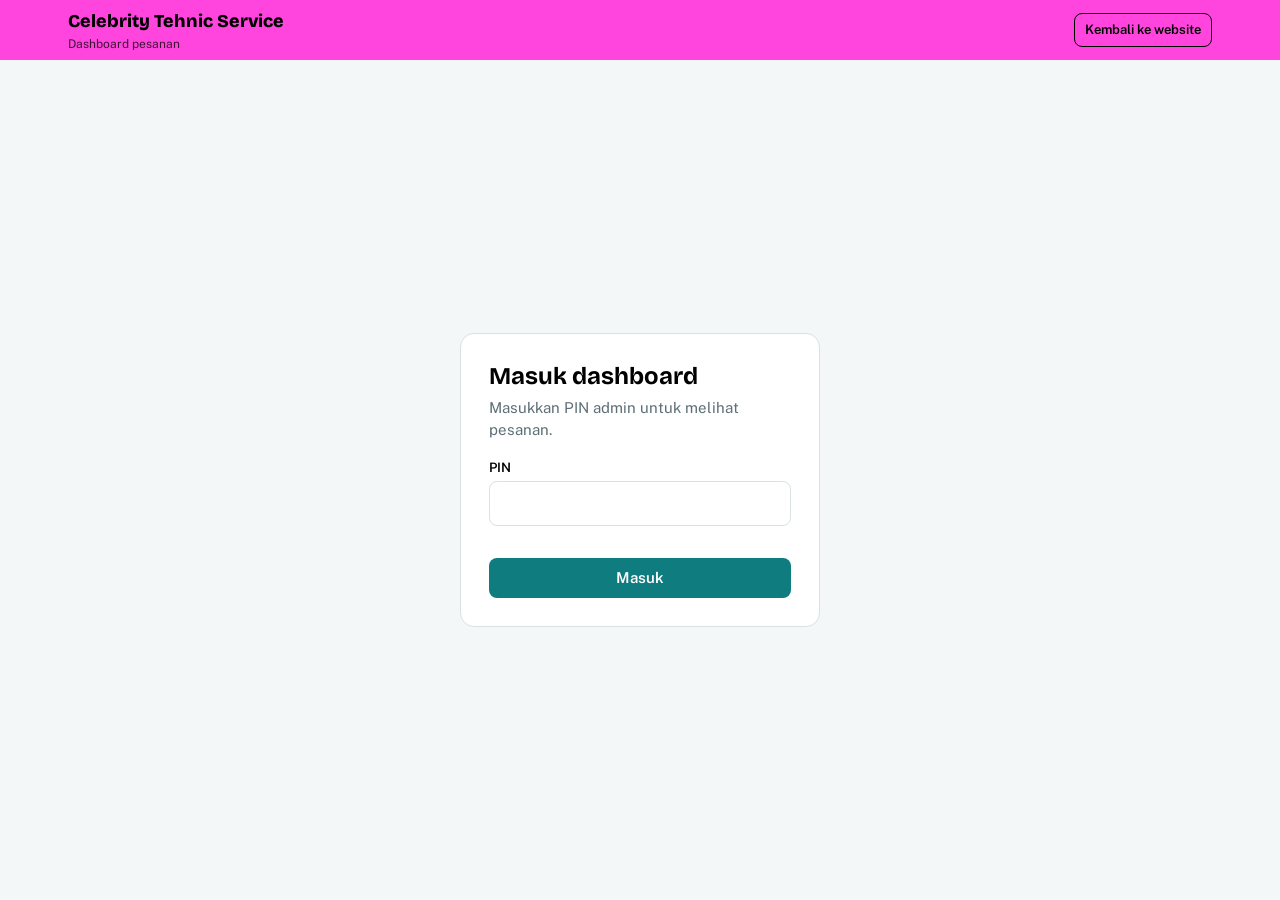
==== dashboard.html @ b7a3a8b7 "Add files via upload" ====
<!DOCTYPE html>
<html lang="id">
<head>
<meta charset="UTF-8">
<meta name="viewport" content="width=device-width, initial-scale=1">
<meta name="robots" content="noindex">
<title>Dashboard – Celebrity Tehnic Service</title>
<link rel="preconnect" href="https://fonts.googleapis.com">
<link rel="preconnect" href="https://fonts.gstatic.com" crossorigin>
<link href="https://fonts.googleapis.com/css2?family=Bricolage+Grotesque:wght@600;800&family=Public+Sans:wght@400;500;600&display=swap" rel="stylesheet">
<link rel="stylesheet" href="dashboard.css">
</head>
<body>

<header class="top">
  <div class="wrap">
    <div class="title">Celebrity Tehnic Service<small>Dashboard pesanan</small></div>
    <nav>
      <a class="btn ghost sm" href="index.html">Kembali ke website</a>
      <button class="btn ghost sm" id="logout" type="button" hidden>Keluar</button>
    </nav>
  </div>
</header>

<!-- Login PIN -->
<section class="login" id="loginView">
  <form class="box" id="loginForm" novalidate>
    <h1>Masuk dashboard</h1>
    <p>Masukkan PIN admin untuk melihat pesanan.</p>
    <label for="pin">PIN</label>
    <input id="pin" type="password" inputmode="numeric" autocomplete="current-password">
    <div class="err" id="loginErr" role="alert"></div>
    <button class="btn" type="submit" style="width:100%;margin-top:6px">Masuk</button>
  </form>
</section>

<!-- Dashboard -->
<main class="wrap" id="appView" hidden>
  <div class="stats" id="stats"></div>

  <div class="toolbar">
    <div class="f"><label for="cari">Cari</label><input id="cari" type="search" placeholder="Nama, nomor HP, alamat, atau keluhan"></div>
    <div class="f small"><label for="fStatus">Status</label>
      <select id="fStatus"></select></div>
    <div class="f small"><label for="fPerangkat">Perangkat</label>
      <select id="fPerangkat"></select></div>
    <div class="acts">
      <button class="btn ghost sm" id="exportCsv" type="button" style="color:var(--text)">Unduh CSV</button>
    </div>
  </div>

  <div class="panel">
    <div class="tablewrap">
      <table>
        <thead>
          <tr><th>Masuk</th><th>Pelanggan</th><th>Perangkat &amp; keluhan</th><th>Kunjungan</th><th>Status</th><th>Biaya</th><th>Aksi</th></tr>
        </thead>
        <tbody id="rows"></tbody>
      </table>
    </div>
    <div class="empty" id="empty" hidden></div>
  </div>

  <p class="note">Data pesanan tersimpan di browser perangkat ini (localStorage). Pesanan dari pelanggan di HP lain belum masuk ke sini sampai website dihubungkan ke database.</p>
</main>

<!-- Modal detail -->
<div class="overlay" id="overlay" hidden>
  <div class="modal" role="dialog" aria-modal="true" aria-labelledby="mTitle">
    <h2 id="mTitle"></h2>
    <div class="meta" id="mMeta"></div>
    <div class="grid">
      <div class="full info" id="mInfo"></div>
      <div><label for="mStatus">Status</label><select id="mStatus"></select></div>
      <div><label for="mBiaya">Biaya servis (Rp)</label><input id="mBiaya" type="number" min="0" step="1000" inputmode="numeric"></div>
      <div class="full"><label for="mCatatan">Catatan internal</label><textarea id="mCatatan" placeholder="Contoh: kapasitor diganti, garansi 1 bulan"></textarea></div>
    </div>
    <div class="foot">
      <button class="btn danger" id="mHapus" type="button">Hapus</button>
      <button class="btn ghost" id="mTutup" type="button" style="color:var(--ink)">Batal</button>
      <button class="btn" id="mSimpan" type="button">Simpan perubahan</button>
    </div>
  </div>
</div>

<script src="dashboard.js"></script>
</body>
</html>
---- dashboard.css ----
:root{
  --ink: #ff45dd; --text:#000000; --muted:#5d6f75; --line:#d9e1e3; --paper:#f4f7f7; --card:#ffffff;
  --brand:#0f7c80; --brand-dark:#0a5b5e; --wa:#1fa855;
  --baru:#c2410c; --baru-bg:#ffedd5;
  --jadwal:#1d4ed8; --jadwal-bg:#dbeafe;
  --kerja:#7c3aed; --kerja-bg:#ede9fe;
  --selesai:#15803d; --selesai-bg:#dcfce7;
  --batal:#6b7280; --batal-bg:#e5e7eb;
  --bad:#b91c1c;
}
*{box-sizing:border-box}
html{-webkit-text-size-adjust:100%}
body{margin:0;background:var(--paper);color:var(--text);font-family:'Public Sans',system-ui,sans-serif;font-size:15px;line-height:1.5}
h1,h2,h3{font-family:'Bricolage Grotesque','Public Sans',sans-serif;margin:0;line-height:1.2}
a{color:var(--brand)}
button,input,select,textarea{font:inherit;color:inherit}
:focus-visible{outline:3px solid #f59e0b;outline-offset:2px}
[hidden]{display:none!important}

.wrap{max-width:1180px;margin:0 auto;padding:0 18px}

/* Top bar */
.top{background:var(--ink);color:#000000;position:sticky;top:0;z-index:20}
.top .wrap{display:flex;align-items:center;justify-content:space-between;gap:12px;min-height:60px}
.top .title{font-family:'Bricolage Grotesque',sans-serif;font-weight:800;font-size:18px}
.top .title small{display:block;font-family:'Public Sans',sans-serif;font-weight:400;font-size:12px;opacity:.75}
.top nav{display:flex;gap:8px;flex-wrap:wrap}

.btn{display:inline-flex;align-items:center;justify-content:center;gap:6px;border:0;border-radius:8px;padding:9px 14px;background:var(--brand);color:#fff;font-weight:600;cursor:pointer;text-decoration:none;min-height:40px}
.btn:hover{background:var(--brand-dark)}
.btn.ghost{background:transparent;color:inherit;border:1px solid currentColor}
.btn.ghost:hover{background:rgba(127,127,127,.12)}
.btn.wa{background:var(--wa)}
.btn.danger{background:transparent;color:var(--bad);border:1px solid var(--bad)}
.btn.danger:hover{background:#fee2e2}
.btn.sm{padding:6px 10px;min-height:34px;font-size:13px}
.top .btn.ghost{color:#000000}

/* Login */
.login{min-height:calc(100vh - 60px);display:grid;place-items:center;padding:24px}
.login .box{background:var(--card);border:1px solid var(--line);border-radius:14px;padding:28px;width:100%;max-width:360px}
.login h1{font-size:24px;margin-bottom:6px}
.login p{color:var(--muted);margin:0 0 16px}
label{display:block;font-weight:600;font-size:13px;margin-bottom:4px}
input,select,textarea{width:100%;padding:10px 12px;border:1px solid var(--line);border-radius:8px;background:#fff}
textarea{min-height:70px;resize:vertical}
.err{color:var(--bad);font-size:13px;min-height:18px;margin-top:8px}

/* Ringkasan */
.stats{display:grid;grid-template-columns:repeat(auto-fit,minmax(150px,1fr));gap:12px;margin:22px 0}
.stat{background:var(--card);border:1px solid var(--line);border-radius:12px;padding:14px 16px;border-left:5px solid var(--line)}
.stat b{display:block;font-family:'Bricolage Grotesque',sans-serif;font-size:28px;line-height:1.1}
.stat span{color:var(--muted);font-size:13px}
.stat.s-baru{border-left-color:var(--baru)}
.stat.s-jadwal{border-left-color:var(--jadwal)}
.stat.s-kerja{border-left-color:var(--kerja)}
.stat.s-selesai{border-left-color:var(--selesai)}
.stat.s-uang{border-left-color:var(--brand)}
.stat.s-uang b{font-size:20px;padding-top:6px}

/* Toolbar */
.toolbar{display:flex;gap:10px;flex-wrap:wrap;align-items:end;margin-bottom:14px}
.toolbar .f{flex:1 1 200px}
.toolbar .f.small{flex:0 1 170px}
.toolbar .acts{display:flex;gap:8px;flex-wrap:wrap}

/* Tabel pesanan */
.panel{background:var(--card);border:1px solid var(--line);border-radius:12px;overflow:hidden}
.tablewrap{overflow-x:auto}
table{width:100%;border-collapse:collapse;min-width:860px}
th,td{padding:12px 14px;text-align:left;vertical-align:top;border-bottom:1px solid var(--line)}
th{background:#eef3f3;font-size:13px;font-weight:600;color:var(--muted);white-space:nowrap}
tr:last-child td{border-bottom:0}
tbody tr:hover{background:#f8fbfb}
td .nm{font-weight:600}
td .sub{color:var(--muted);font-size:13px}
td .kel{max-width:260px}
.badge{display:inline-block;padding:3px 10px;border-radius:999px;font-size:12px;font-weight:600;white-space:nowrap}
.b-Baru{background:var(--baru-bg);color:var(--baru)}
.b-Dijadwalkan{background:var(--jadwal-bg);color:var(--jadwal)}
.b-Dikerjakan{background:var(--kerja-bg);color:var(--kerja)}
.b-Selesai{background:var(--selesai-bg);color:var(--selesai)}
.b-Dibatalkan{background:var(--batal-bg);color:var(--batal)}
.rowacts{display:flex;gap:6px;flex-wrap:wrap}
.empty{padding:40px 20px;text-align:center;color:var(--muted)}
.empty b{display:block;color:var(--text);font-size:17px;margin-bottom:4px}
.note{color:var(--muted);font-size:13px;margin:14px 0 30px}

/* Modal */
.overlay{position:fixed;inset:0;background:rgba(10,20,24,.55);display:grid;place-items:center;padding:16px;z-index:50}
.modal{background:var(--card);border-radius:14px;width:100%;max-width:560px;max-height:92vh;overflow:auto;padding:22px}
.modal h2{font-size:20px;margin-bottom:4px}
.modal .meta{color:var(--muted);font-size:13px;margin-bottom:16px}
.modal .grid{display:grid;grid-template-columns:1fr 1fr;gap:12px}
.modal .full{grid-column:1/-1}
.modal .info{background:var(--paper);border-radius:8px;padding:10px 12px;font-size:14px}
.modal .foot{display:flex;gap:8px;justify-content:flex-end;flex-wrap:wrap;margin-top:18px}

@media (max-width:640px){
  .modal .grid{grid-template-columns:1fr}
  .top .title small{display:none}
}
@media (prefers-reduced-motion:reduce){*{transition:none!important;animation:none!important}}
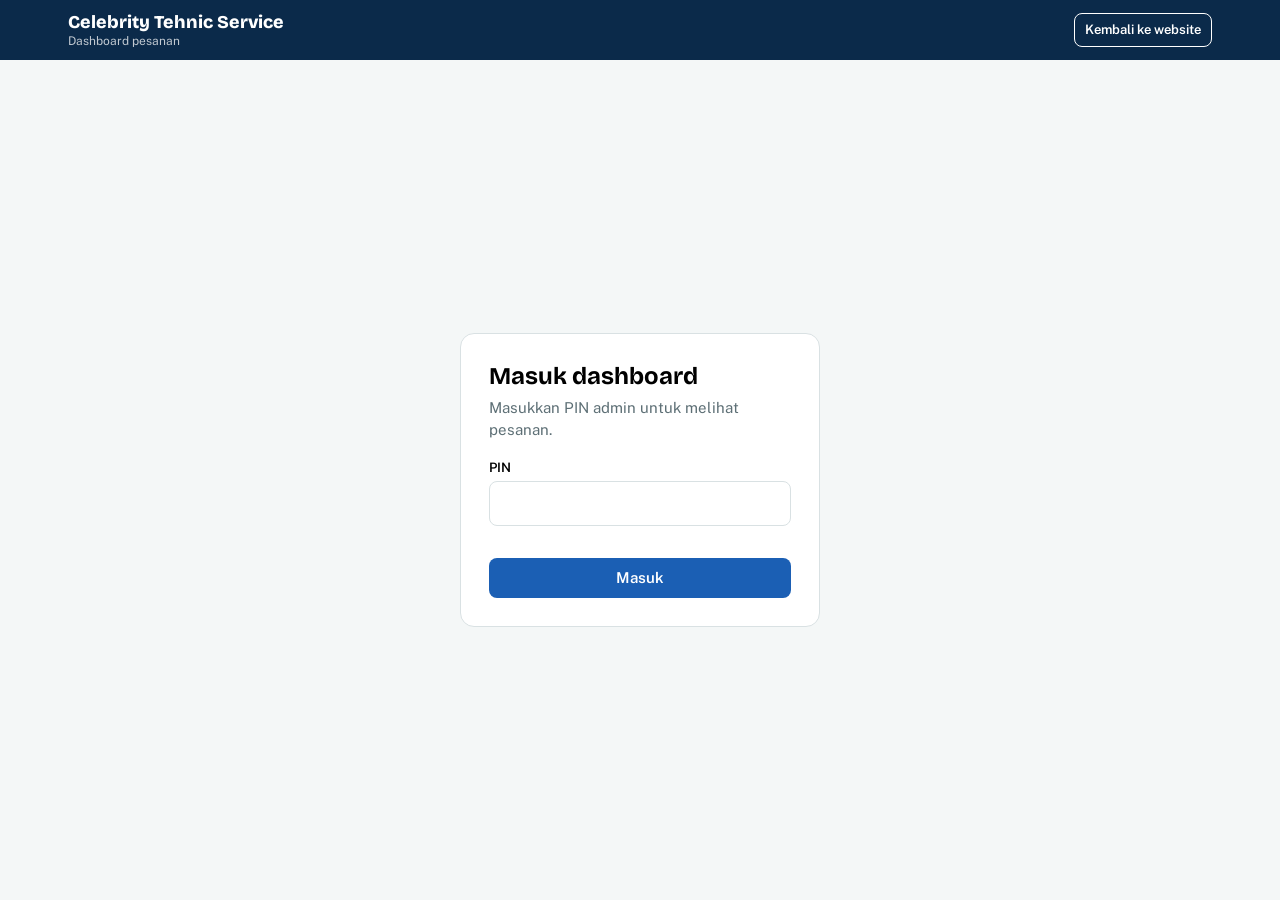
==== commit 2eb5a615: "Add files via upload" ====
--- a/dashboard.html
+++ b/dashboard.html
@@ -15,7 +15,11 @@
 <header class="top">
   <div class="wrap">
     <div class="title">Celebrity Tehnic Service<small>Dashboard pesanan</small></div>
-    <nav>
+
+    <button class="burger" id="burger" type="button"
+      aria-label="Buka menu" aria-expanded="false" aria-controls="topNav">☰</button>
+
+    <nav id="topNav">
       <a class="btn ghost sm" href="index.html">Kembali ke website</a>
       <button class="btn ghost sm" id="logout" type="button" hidden>Keluar</button>
     </nav>
--- a/dashboard.css
+++ b/dashboard.css
@@ -1,6 +1,6 @@
 :root{
-  --ink: #ff45dd; --text:#000000; --muted:#5d6f75; --line:#d9e1e3; --paper:#f4f7f7; --card:#ffffff;
-  --brand:#0f7c80; --brand-dark:#0a5b5e; --wa:#1fa855;
+  --ink: #0b2a4a; --text:#000000; --muted:#5d6f75; --line:#d9e1e3; --paper:#f4f7f7; --card:#ffffff;
+  --brand:#1b5fb4; --brand-dark:#144a8e; --wa:#1fa855;
   --baru:#c2410c; --baru-bg:#ffedd5;
   --jadwal:#1d4ed8; --jadwal-bg:#dbeafe;
   --kerja:#7c3aed; --kerja-bg:#ede9fe;
@@ -20,7 +20,7 @@
 .wrap{max-width:1180px;margin:0 auto;padding:0 18px}
 
 /* Top bar */
-.top{background:var(--ink);color:#000000;position:sticky;top:0;z-index:20}
+.top{background:var(--ink);color:#ffffff;position:sticky;top:0;z-index:20}
 .top .wrap{display:flex;align-items:center;justify-content:space-between;gap:12px;min-height:60px}
 .top .title{font-family:'Bricolage Grotesque',sans-serif;font-weight:800;font-size:18px}
 .top .title small{display:block;font-family:'Public Sans',sans-serif;font-weight:400;font-size:12px;opacity:.75}
@@ -34,7 +34,7 @@
 .btn.danger{background:transparent;color:var(--bad);border:1px solid var(--bad)}
 .btn.danger:hover{background:#fee2e2}
 .btn.sm{padding:6px 10px;min-height:34px;font-size:13px}
-.top .btn.ghost{color:#000000}
+.top .btn.ghost{color:#ffffff}
 
 /* Login */
 .login{min-height:calc(100vh - 60px);display:grid;place-items:center;padding:24px}
@@ -101,3 +101,57 @@
   .top .title small{display:none}
 }
 @media (prefers-reduced-motion:reduce){*{transition:none!important;animation:none!important}}
+
+/* ===== BURGER MENU ===== */
+.burger{
+  display:none;
+  flex:none;
+  width:44px;height:44px;
+  place-items:center;
+  border:0;border-radius:10px;
+  background:transparent;color:#ffffff;
+  font-size:1.6rem;line-height:1;
+  cursor:pointer;
+}
+.burger:hover{background:rgba(255,255,255,.12)}
+
+@media (max-width:900px){
+  .burger{display:grid}
+
+  .top nav{
+    display:none;
+    position:absolute;
+    top:100%;left:0;right:0;
+    flex-direction:column;
+    align-items:stretch;
+    gap:0;
+    background:#ffffff;
+    padding:6px 18px 14px;
+    border-top:1px solid rgba(11,42,74,.12);
+    box-shadow:0 12px 24px rgba(0,0,0,.18);
+  }
+  .top nav.open{display:flex}
+
+  .top nav .btn,
+  .top nav .btn.ghost{
+    justify-content:flex-start;
+    background:transparent;
+    border:0;
+    border-bottom:1px solid rgba(11,42,74,.10);
+    border-radius:0;
+    color:#0b2a4a;
+    min-height:50px;
+    padding:14px 0;
+    font-size:1rem;
+  }
+  .top nav .btn:hover{background:rgba(11,42,74,.05);color:#1b5fb4}
+}
+
+/* Tampilkan terus tulisan "Dashboard pesanan" di semua ukuran layar */
+.top .title{min-width:0;line-height:1.2}
+.top .title small{display:block}
+
+@media (max-width:640px){
+  .top .title{font-size:16px}
+  .top .title small{display:block;font-size:11px;opacity:.85}
+}
